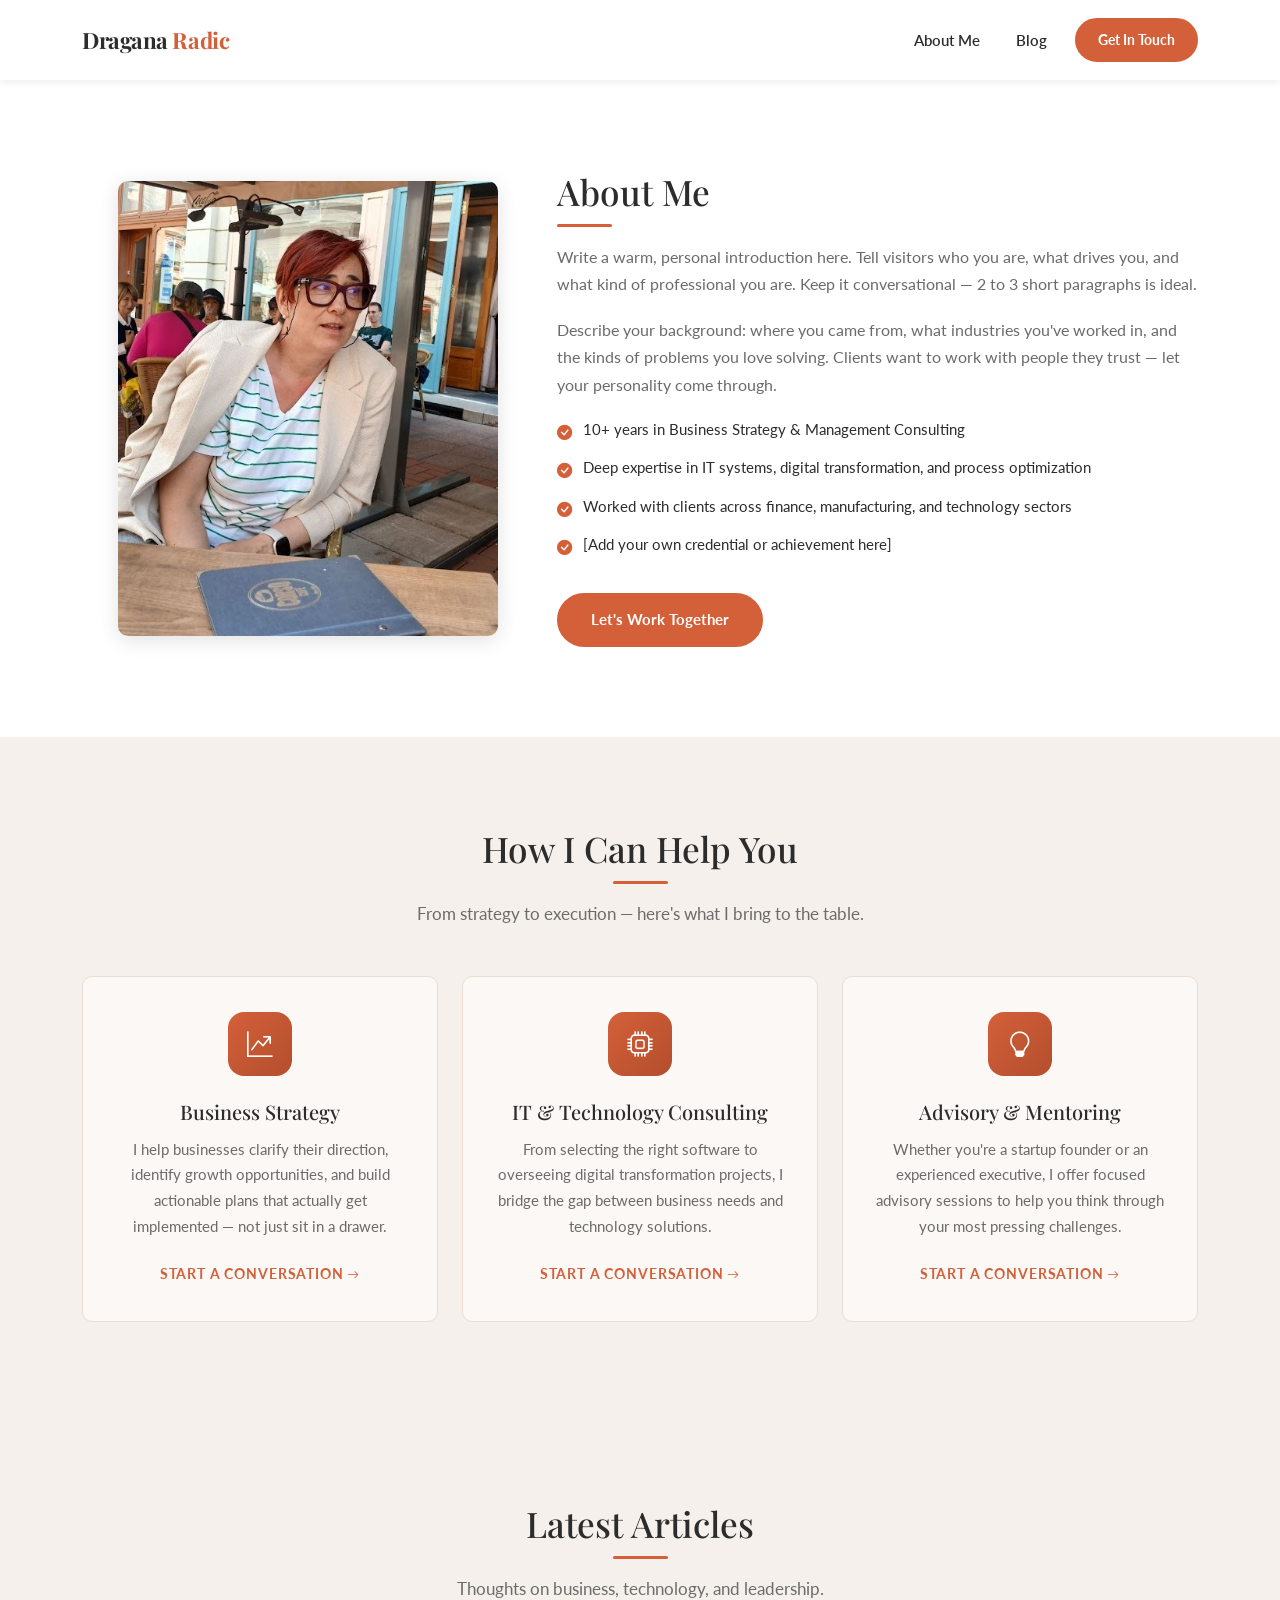
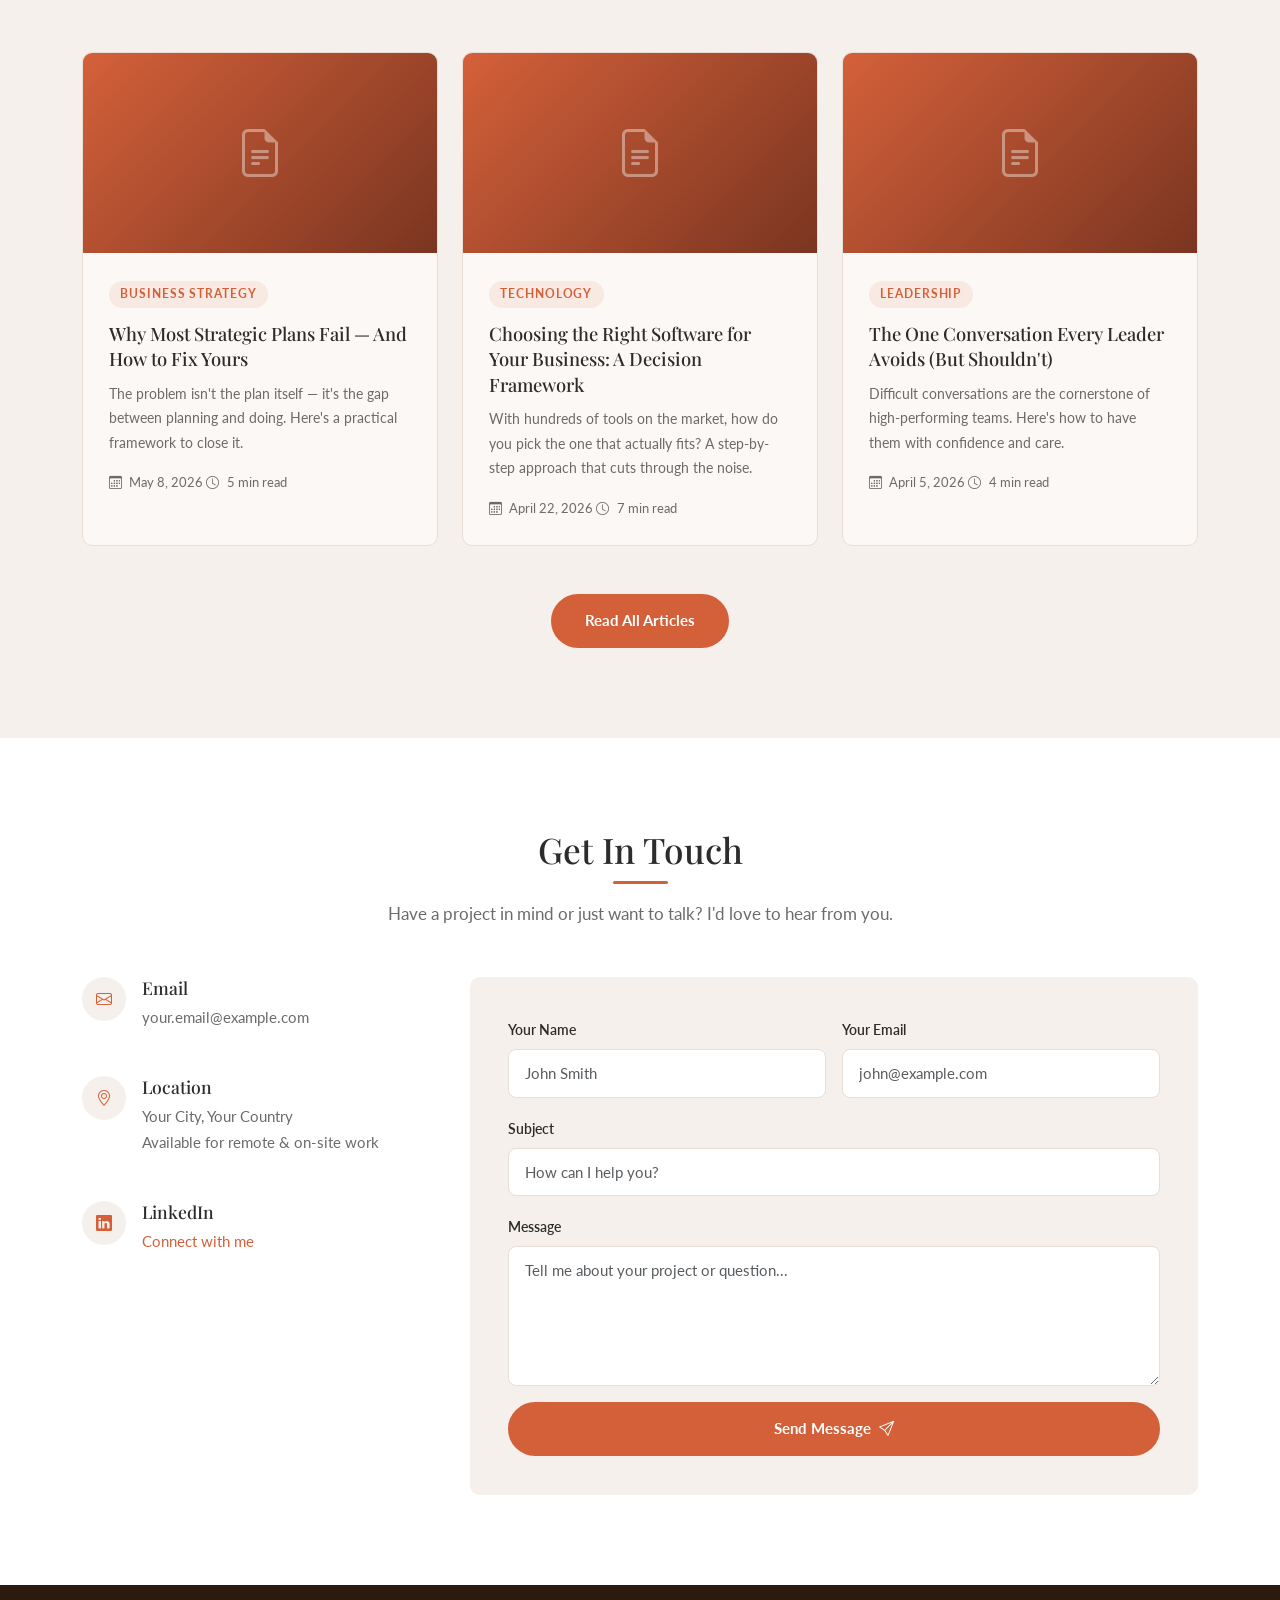
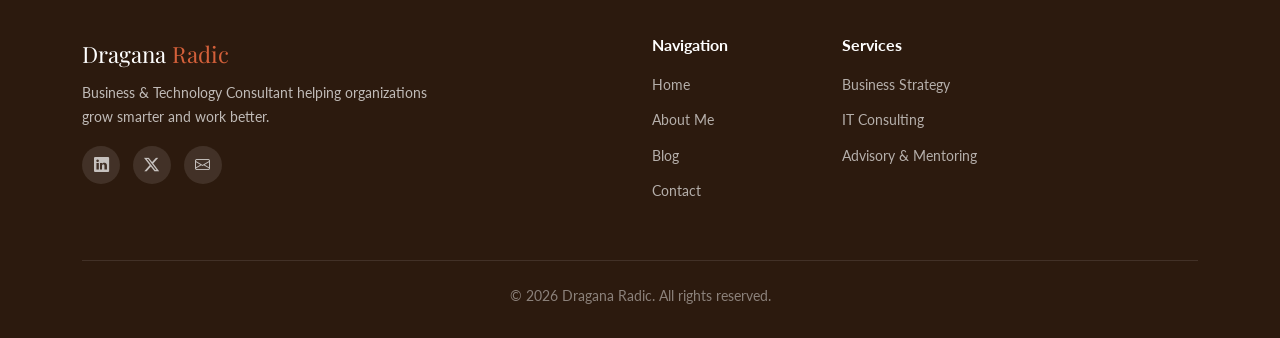
==== about.html @ 9fceb96d "Initial deploy - Website v1" ====
<!DOCTYPE html>
<html lang="en">
<head>
  <meta charset="UTF-8" />
  <meta name="viewport" content="width=device-width, initial-scale=1.0" />
  <title>About Me | Dragana Radic</title>
  <meta name="description" content="Learn about Dragana Radic — Business Strategy and IT Consulting expert helping organizations grow smarter and work better." />

  <!-- Google Fonts -->
  <link rel="preconnect" href="https://fonts.googleapis.com" />
  <link rel="preconnect" href="https://fonts.gstatic.com" crossorigin />
  <link href="https://fonts.googleapis.com/css2?family=Playfair+Display:wght@600;700&family=Lato:wght@400;700&display=swap" rel="stylesheet" />

  <!-- Bootstrap 5 -->
  <link href="https://cdn.jsdelivr.net/npm/bootstrap@5.3.3/dist/css/bootstrap.min.css" rel="stylesheet" />

  <!-- Bootstrap Icons -->
  <link href="https://cdn.jsdelivr.net/npm/bootstrap-icons@1.11.3/font/bootstrap-icons.min.css" rel="stylesheet" />

  <!-- Custom Styles -->
  <link rel="stylesheet" href="css/style.css" />
</head>
<body>

  <!-- ===================== NAVBAR ===================== -->
  <nav class="navbar navbar-expand-lg sticky-top">
    <div class="container">
      <a class="navbar-brand" href="index.html">Dragana<span> Radic</span></a>
      <button class="navbar-toggler" type="button" data-bs-toggle="collapse" data-bs-target="#mainNav" aria-label="Toggle navigation">
        <span class="navbar-toggler-icon"></span>
      </button>
      <div class="collapse navbar-collapse" id="mainNav">
        <ul class="navbar-nav ms-auto align-items-lg-center gap-lg-1">
          <li class="nav-item"><a class="nav-link active" href="about.html">About Me</a></li>
          <li class="nav-item"><a class="nav-link" href="blog.html">Blog</a></li>
          <li class="nav-item ms-lg-2">
            <a class="btn-primary btn-sm" href="#contact" style="padding: 0.5rem 1.3rem; border-radius:50px; font-weight:700; font-size:0.88rem;">Get In Touch</a>
          </li>
        </ul>
      </div>
    </div>
  </nav>

  <!-- ===================== ABOUT ===================== -->
  <section class="about section-padding" id="about">
    <div class="container">
      <div class="row align-items-center gy-5">
        <div class="col-lg-5 about-photo-wrap">
          <img src="images/dragana.jpg" alt="Dragana Radic" class="about-photo" />
        </div>
        <div class="col-lg-7 about-text">
          <h2 class="section-title">About Me</h2>
          <div class="section-divider"></div>
          <p>
            Write a warm, personal introduction here. Tell visitors who you are, what drives you, and what kind of professional you are. Keep it conversational — 2 to 3 short paragraphs is ideal.
          </p>
          <p>
            Describe your background: where you came from, what industries you've worked in, and the kinds of problems you love solving. Clients want to work with people they trust — let your personality come through.
          </p>
          <ul class="credentials-list">
            <li><i class="bi bi-check-circle-fill"></i> 10+ years in Business Strategy &amp; Management Consulting</li>
            <li><i class="bi bi-check-circle-fill"></i> Deep expertise in IT systems, digital transformation, and process optimization</li>
            <li><i class="bi bi-check-circle-fill"></i> Worked with clients across finance, manufacturing, and technology sectors</li>
            <li><i class="bi bi-check-circle-fill"></i> [Add your own credential or achievement here]</li>
          </ul>
          <a href="#contact" class="btn-primary mt-3">Let's Work Together</a>
        </div>
      </div>
    </div>
  </section>

  <!-- ===================== SERVICES ===================== -->
  <section class="services section-padding" id="services">
    <div class="container">
      <h2 class="section-title">How I Can Help You</h2>
      <div class="section-divider"></div>
      <p class="section-subtitle">From strategy to execution — here's what I bring to the table.</p>
      <div class="row g-4">

        <div class="col-md-4">
          <div class="service-card">
            <div class="service-icon">
              <i class="bi bi-graph-up-arrow"></i>
            </div>
            <h3>Business Strategy</h3>
            <p>
              I help businesses clarify their direction, identify growth opportunities, and build actionable plans that actually get implemented — not just sit in a drawer.
            </p>
            <a href="#contact" class="service-link">Start a conversation <i class="bi bi-arrow-right"></i></a>
          </div>
        </div>

        <div class="col-md-4">
          <div class="service-card">
            <div class="service-icon">
              <i class="bi bi-cpu"></i>
            </div>
            <h3>IT &amp; Technology Consulting</h3>
            <p>
              From selecting the right software to overseeing digital transformation projects, I bridge the gap between business needs and technology solutions.
            </p>
            <a href="#contact" class="service-link">Start a conversation <i class="bi bi-arrow-right"></i></a>
          </div>
        </div>

        <div class="col-md-4">
          <div class="service-card">
            <div class="service-icon">
              <i class="bi bi-lightbulb"></i>
            </div>
            <h3>Advisory &amp; Mentoring</h3>
            <p>
              Whether you're a startup founder or an experienced executive, I offer focused advisory sessions to help you think through your most pressing challenges.
            </p>
            <a href="#contact" class="service-link">Start a conversation <i class="bi bi-arrow-right"></i></a>
          </div>
        </div>

      </div>
    </div>
  </section>

  <!-- ===================== BLOG TEASER ===================== -->
  <section class="blog-teaser section-padding" id="blog-teaser">
    <div class="container">
      <h2 class="section-title">Latest Articles</h2>
      <div class="section-divider"></div>
      <p class="section-subtitle">Thoughts on business, technology, and leadership.</p>
      <div class="row g-4">

        <div class="col-md-4">
          <div class="blog-card">
            <div class="blog-card-img"><i class="bi bi-file-earmark-text"></i></div>
            <div class="blog-card-body">
              <span class="blog-tag">Business Strategy</span>
              <h3><a href="blog/post-template.html">Why Most Strategic Plans Fail — And How to Fix Yours</a></h3>
              <p>The problem isn't the plan itself — it's the gap between planning and doing. Here's a practical framework to close it.</p>
              <div class="blog-meta">
                <span><i class="bi bi-calendar3"></i> May 8, 2026</span>
                <span><i class="bi bi-clock"></i> 5 min read</span>
              </div>
            </div>
          </div>
        </div>

        <div class="col-md-4">
          <div class="blog-card">
            <div class="blog-card-img"><i class="bi bi-file-earmark-text"></i></div>
            <div class="blog-card-body">
              <span class="blog-tag">Technology</span>
              <h3><a href="blog/post-template.html">Choosing the Right Software for Your Business: A Decision Framework</a></h3>
              <p>With hundreds of tools on the market, how do you pick the one that actually fits? A step-by-step approach that cuts through the noise.</p>
              <div class="blog-meta">
                <span><i class="bi bi-calendar3"></i> April 22, 2026</span>
                <span><i class="bi bi-clock"></i> 7 min read</span>
              </div>
            </div>
          </div>
        </div>

        <div class="col-md-4">
          <div class="blog-card">
            <div class="blog-card-img"><i class="bi bi-file-earmark-text"></i></div>
            <div class="blog-card-body">
              <span class="blog-tag">Leadership</span>
              <h3><a href="blog/post-template.html">The One Conversation Every Leader Avoids (But Shouldn't)</a></h3>
              <p>Difficult conversations are the cornerstone of high-performing teams. Here's how to have them with confidence and care.</p>
              <div class="blog-meta">
                <span><i class="bi bi-calendar3"></i> April 5, 2026</span>
                <span><i class="bi bi-clock"></i> 4 min read</span>
              </div>
            </div>
          </div>
        </div>

      </div>
      <div class="text-center mt-5">
        <a href="blog.html" class="btn-primary">Read All Articles</a>
      </div>
    </div>
  </section>

  <!-- ===================== CONTACT ===================== -->
  <section class="contact section-padding" id="contact">
    <div class="container">
      <h2 class="section-title">Get In Touch</h2>
      <div class="section-divider"></div>
      <p class="section-subtitle">Have a project in mind or just want to talk? I'd love to hear from you.</p>
      <div class="row g-5">

        <div class="col-lg-4">
          <div class="contact-info">
            <div class="contact-info-item">
              <div class="icon-wrap"><i class="bi bi-envelope"></i></div>
              <div>
                <h4>Email</h4>
                <!-- Replace with your email address -->
                <p>your.email@example.com</p>
              </div>
            </div>
            <div class="contact-info-item">
              <div class="icon-wrap"><i class="bi bi-geo-alt"></i></div>
              <div>
                <h4>Location</h4>
                <p>Your City, Your Country<br />Available for remote &amp; on-site work</p>
              </div>
            </div>
            <div class="contact-info-item">
              <div class="icon-wrap"><i class="bi bi-linkedin"></i></div>
              <div>
                <h4>LinkedIn</h4>
                <!-- Replace # with your LinkedIn profile URL -->
                <p><a href="#">Connect with me</a></p>
              </div>
            </div>
          </div>
        </div>

        <div class="col-lg-8">
          <div class="contact-form">
            <!--
              HOW TO MAKE THIS FORM WORK:
              1. Go to https://formspree.io and sign up for free
              2. Create a new form and copy your form ID (looks like: xabc1234)
              3. Replace "YOUR_FORMSPREE_ID" below with your actual ID
            -->
            <form action="https://formspree.io/f/YOUR_FORMSPREE_ID" method="POST" id="contactForm">
              <div class="row g-3">
                <div class="col-sm-6">
                  <label class="form-label" for="name">Your Name</label>
                  <input type="text" id="name" name="name" class="form-control" placeholder="John Smith" required />
                </div>
                <div class="col-sm-6">
                  <label class="form-label" for="email">Your Email</label>
                  <input type="email" id="email" name="email" class="form-control" placeholder="john@example.com" required />
                </div>
                <div class="col-12">
                  <label class="form-label" for="subject">Subject</label>
                  <input type="text" id="subject" name="subject" class="form-control" placeholder="How can I help you?" />
                </div>
                <div class="col-12">
                  <label class="form-label" for="message">Message</label>
                  <textarea id="message" name="message" class="form-control" rows="5" placeholder="Tell me about your project or question..." required></textarea>
                </div>
                <div class="col-12">
                  <button type="submit" class="btn-primary w-100">Send Message &nbsp;<i class="bi bi-send"></i></button>
                </div>
              </div>
            </form>
            <div class="form-success" id="formSuccess">
              <i class="bi bi-check-circle-fill me-2"></i> Thank you! Your message has been sent. I'll be in touch soon.
            </div>
          </div>
        </div>

      </div>
    </div>
  </section>

  <!-- ===================== FOOTER ===================== -->
  <footer class="footer">
    <div class="container">
      <div class="row g-4">
        <div class="col-lg-4">
          <div class="footer-brand">Dragana<span> Radic</span></div>
          <p class="mt-2">Business &amp; Technology Consultant helping organizations grow smarter and work better.</p>
          <div class="footer-social">
            <!-- Replace # with your actual social media URLs -->
            <a href="#" aria-label="LinkedIn"><i class="bi bi-linkedin"></i></a>
            <a href="#" aria-label="Twitter / X"><i class="bi bi-twitter-x"></i></a>
            <a href="#" aria-label="Email"><i class="bi bi-envelope"></i></a>
          </div>
        </div>
        <div class="col-6 col-lg-2 offset-lg-2">
          <h6 class="text-white fw-bold mb-3">Navigation</h6>
          <ul class="footer-links">
            <li><a href="index.html">Home</a></li>
            <li><a href="about.html">About Me</a></li>
            <li><a href="blog.html">Blog</a></li>
            <li><a href="#contact">Contact</a></li>
          </ul>
        </div>
        <div class="col-6 col-lg-3">
          <h6 class="text-white fw-bold mb-3">Services</h6>
          <ul class="footer-links">
            <li><a href="#services">Business Strategy</a></li>
            <li><a href="#services">IT Consulting</a></li>
            <li><a href="#services">Advisory &amp; Mentoring</a></li>
          </ul>
        </div>
      </div>
      <div class="footer-bottom">
        &copy; <span id="year"></span> Dragana Radic. All rights reserved.
      </div>
    </div>
  </footer>

  <!-- Bootstrap 5 JS -->
  <script src="https://cdn.jsdelivr.net/npm/bootstrap@5.3.3/dist/js/bootstrap.bundle.min.js"></script>
  <!-- Custom JS -->
  <script src="js/main.js"></script>
</body>
</html>
---- css/style.css ----
/* =========================================================
   CSS Custom Properties (Color & Typography Tokens)
   ========================================================= */
:root {
  --color-primary:    #D4603A;   /* warm terracotta */
  --color-primary-dark: #B34E2C;
  --color-bg:         #F5F0EB;   /* warm off-white */
  --color-card-bg:    #FBF8F5;
  --color-text:       #2C2C2C;
  --color-text-muted: #6B6B6B;
  --color-border:     #E8DED5;
  --color-white:      #FFFFFF;
  --font-heading:     'Playfair Display', Georgia, serif;
  --font-body:        'Lato', 'Helvetica Neue', sans-serif;
  --shadow-sm:        0 2px 8px rgba(0,0,0,0.08);
  --shadow-md:        0 4px 20px rgba(0,0,0,0.12);
  --radius:           10px;
  --transition:       0.25s ease;
}

/* =========================================================
   Reset & Base
   ========================================================= */
*, *::before, *::after { box-sizing: border-box; margin: 0; padding: 0; }

html { scroll-behavior: smooth; font-size: 16px; }

body {
  font-family: var(--font-body);
  background-color: var(--color-bg);
  color: var(--color-text);
  line-height: 1.7;
}

img { max-width: 100%; height: auto; display: block; }

a { color: var(--color-primary); text-decoration: none; transition: color var(--transition); }
a:hover { color: var(--color-primary-dark); }

h1, h2, h3, h4 {
  font-family: var(--font-heading);
  line-height: 1.25;
  color: var(--color-text);
}

/* =========================================================
   Utility Classes
   ========================================================= */
.section-padding { padding: 90px 0; }
.section-title {
  font-size: 2.2rem;
  margin-bottom: 0.4rem;
  text-align: center;
}
.section-subtitle {
  text-align: center;
  color: var(--color-text-muted);
  font-size: 1.05rem;
  margin-bottom: 3rem;
}
.section-divider {
  width: 55px;
  height: 3px;
  background: var(--color-primary);
  margin: 0.6rem auto 1rem;
  border-radius: 2px;
}
.btn-primary {
  display: inline-block;
  background: var(--color-primary);
  color: var(--color-white);
  padding: 0.75rem 2rem;
  border-radius: 50px;
  font-weight: 700;
  font-family: var(--font-body);
  font-size: 0.95rem;
  border: 2px solid var(--color-primary);
  cursor: pointer;
  transition: background var(--transition), color var(--transition), transform var(--transition);
}
.btn-primary:hover {
  background: var(--color-primary-dark);
  border-color: var(--color-primary-dark);
  color: var(--color-white);
  transform: translateY(-2px);
}
.btn-outline {
  display: inline-block;
  background: transparent;
  color: var(--color-white);
  padding: 0.75rem 2rem;
  border-radius: 50px;
  font-weight: 700;
  font-family: var(--font-body);
  font-size: 0.95rem;
  border: 2px solid var(--color-white);
  cursor: pointer;
  transition: background var(--transition), color var(--transition), transform var(--transition);
}
.btn-outline:hover {
  background: var(--color-white);
  color: var(--color-primary);
  transform: translateY(-2px);
}

/* =========================================================
   Navbar
   ========================================================= */
.navbar {
  background: var(--color-white) !important;
  box-shadow: var(--shadow-sm);
  padding: 1rem 0;
}
.navbar-brand {
  font-family: var(--font-heading);
  font-size: 1.4rem;
  font-weight: 700;
  color: var(--color-text) !important;
  letter-spacing: -0.02em;
}
.navbar-brand span { color: var(--color-primary); }
.nav-link {
  font-weight: 600;
  font-size: 0.92rem;
  color: var(--color-text) !important;
  padding: 0.4rem 1rem !important;
  transition: color var(--transition);
}
.nav-link:hover, .nav-link.active { color: var(--color-primary) !important; }
.navbar-toggler { border: none; outline: none; box-shadow: none !important; }
.navbar-toggler-icon {
  background-image: url("data:image/svg+xml,%3csvg xmlns='http://www.w3.org/2000/svg' viewBox='0 0 30 30'%3e%3cpath stroke='%23D4603A' stroke-linecap='round' stroke-miterlimit='10' stroke-width='2' d='M4 7h22M4 15h22M4 23h22'/%3e%3c/svg%3e");
}

/* =========================================================
   Hero Section
   ========================================================= */
.hero {
  background: linear-gradient(135deg, #3D2314 0%, #7A3520 50%, #D4603A 100%);
  color: var(--color-white);
  padding: 130px 0 100px;
  position: relative;
  overflow: hidden;
}
.hero::before {
  content: '';
  position: absolute;
  inset: 0;
  background: url("data:image/svg+xml,%3Csvg width='60' height='60' viewBox='0 0 60 60' xmlns='http://www.w3.org/2000/svg'%3E%3Cg fill='none' fill-rule='evenodd'%3E%3Cg fill='%23ffffff' fill-opacity='0.03'%3E%3Cpath d='M36 34v-4h-2v4h-4v2h4v4h2v-4h4v-2h-4zm0-30V0h-2v4h-4v2h4v4h2V6h4V4h-4zM6 34v-4H4v4H0v2h4v4h2v-4h4v-2H6zM6 4V0H4v4H0v2h4v4h2V6h4V4H6z'/%3E%3C/g%3E%3C/g%3E%3C/svg%3E");
}
.hero-content { position: relative; z-index: 1; }
.hero-eyebrow {
  display: inline-block;
  background: rgba(255,255,255,0.15);
  color: rgba(255,255,255,0.9);
  font-size: 0.82rem;
  font-weight: 700;
  letter-spacing: 0.12em;
  text-transform: uppercase;
  padding: 0.35rem 1rem;
  border-radius: 50px;
  margin-bottom: 1.2rem;
}
.hero h1 {
  font-size: clamp(2.4rem, 5vw, 3.8rem);
  color: var(--color-white);
  margin-bottom: 1rem;
}
.hero-tagline {
  font-size: 1.2rem;
  color: rgba(255,255,255,0.85);
  max-width: 520px;
  margin-bottom: 2.2rem;
}
.hero-actions { display: flex; gap: 1rem; flex-wrap: wrap; }
.hero-photo-wrap {
  display: flex;
  justify-content: center;
  align-items: center;
}
.hero-photo {
  width: 300px;
  height: 300px;
  border-radius: 50%;
  object-fit: cover;
  border: 5px solid rgba(255,255,255,0.3);
  box-shadow: var(--shadow-md);
}
.hero-photo-placeholder {
  width: 300px;
  height: 300px;
  border-radius: 50%;
  background: rgba(255,255,255,0.15);
  border: 3px dashed rgba(255,255,255,0.4);
  display: flex;
  flex-direction: column;
  align-items: center;
  justify-content: center;
  color: rgba(255,255,255,0.7);
  font-size: 0.9rem;
  text-align: center;
  gap: 0.5rem;
}
.hero-photo-placeholder i { font-size: 3rem; opacity: 0.6; }

/* =========================================================
   About Section
   ========================================================= */
.about { background: var(--color-white); }
.about-photo-wrap { display: flex; justify-content: center; }
.about-photo {
  width: 100%;
  max-width: 380px;
  border-radius: var(--radius);
  box-shadow: var(--shadow-md);
  object-fit: cover;
}
.about-photo-placeholder {
  width: 100%;
  max-width: 380px;
  height: 420px;
  border-radius: var(--radius);
  background: var(--color-bg);
  border: 2px dashed var(--color-border);
  display: flex;
  flex-direction: column;
  align-items: center;
  justify-content: center;
  color: var(--color-text-muted);
  font-size: 0.9rem;
  text-align: center;
  gap: 0.5rem;
}
.about-photo-placeholder i { font-size: 3rem; opacity: 0.4; }
.about-text h2 { text-align: left; }
.about-text .section-divider { margin: 0.6rem 0 1rem; }
.about-text p { color: var(--color-text-muted); margin-bottom: 1.2rem; }
.credentials-list { list-style: none; padding: 0; margin-top: 1rem; }
.credentials-list li {
  display: flex;
  align-items: flex-start;
  gap: 0.7rem;
  margin-bottom: 0.6rem;
  font-size: 0.95rem;
}
.credentials-list li i { color: var(--color-primary); margin-top: 3px; flex-shrink: 0; }

/* =========================================================
   Services Section
   ========================================================= */
.services { background: var(--color-bg); }
.service-card {
  background: var(--color-card-bg);
  border: 1px solid var(--color-border);
  border-radius: var(--radius);
  padding: 2.2rem 1.8rem;
  height: 100%;
  transition: box-shadow var(--transition), transform var(--transition);
  text-align: center;
}
.service-card:hover {
  box-shadow: var(--shadow-md);
  transform: translateY(-4px);
}
.service-icon {
  width: 64px;
  height: 64px;
  background: linear-gradient(135deg, var(--color-primary), var(--color-primary-dark));
  border-radius: 16px;
  display: flex;
  align-items: center;
  justify-content: center;
  margin: 0 auto 1.4rem;
}
.service-icon i { color: var(--color-white); font-size: 1.6rem; }
.service-card h3 { font-size: 1.25rem; margin-bottom: 0.8rem; }
.service-card p { color: var(--color-text-muted); font-size: 0.95rem; margin-bottom: 1.2rem; }
.service-link {
  font-weight: 700;
  font-size: 0.88rem;
  color: var(--color-primary);
  text-transform: uppercase;
  letter-spacing: 0.06em;
}
.service-link i { font-size: 0.75rem; transition: transform var(--transition); }
.service-link:hover i { transform: translateX(4px); }

/* =========================================================
   Contact Section
   ========================================================= */
.contact { background: var(--color-white); }
.contact-info h4 { font-size: 1.1rem; margin-bottom: 0.4rem; }
.contact-info p { color: var(--color-text-muted); font-size: 0.95rem; }
.contact-info-item {
  display: flex;
  align-items: flex-start;
  gap: 1rem;
  margin-bottom: 1.8rem;
}
.contact-info-item .icon-wrap {
  width: 44px;
  height: 44px;
  background: var(--color-bg);
  border-radius: 50%;
  display: flex;
  align-items: center;
  justify-content: center;
  flex-shrink: 0;
}
.contact-info-item .icon-wrap i { color: var(--color-primary); font-size: 1rem; }
.contact-form { background: var(--color-bg); border-radius: var(--radius); padding: 2.4rem; }
.form-label { font-weight: 600; font-size: 0.9rem; margin-bottom: 0.4rem; }
.form-control {
  border: 1.5px solid var(--color-border);
  border-radius: 8px;
  padding: 0.75rem 1rem;
  font-family: var(--font-body);
  font-size: 0.95rem;
  background: var(--color-white);
  transition: border-color var(--transition), box-shadow var(--transition);
}
.form-control:focus {
  border-color: var(--color-primary);
  box-shadow: 0 0 0 3px rgba(212,96,58,0.15);
  outline: none;
}
.form-success {
  display: none;
  background: #d4edda;
  color: #155724;
  border-radius: 8px;
  padding: 1rem 1.2rem;
  margin-top: 1rem;
  font-size: 0.95rem;
}

/* =========================================================
   Blog (index page teaser + blog.html)
   ========================================================= */
.blog-teaser { background: var(--color-bg); }
.blog-card {
  background: var(--color-card-bg);
  border: 1px solid var(--color-border);
  border-radius: var(--radius);
  overflow: hidden;
  height: 100%;
  transition: box-shadow var(--transition), transform var(--transition);
}
.blog-card:hover { box-shadow: var(--shadow-md); transform: translateY(-4px); }
.blog-card-img {
  height: 200px;
  background: linear-gradient(135deg, var(--color-primary), #7A3520);
  display: flex;
  align-items: center;
  justify-content: center;
  color: rgba(255,255,255,0.4);
  font-size: 3rem;
}
.blog-card-body { padding: 1.6rem; }
.blog-tag {
  display: inline-block;
  background: rgba(212,96,58,0.1);
  color: var(--color-primary);
  font-size: 0.75rem;
  font-weight: 700;
  letter-spacing: 0.08em;
  text-transform: uppercase;
  padding: 0.2rem 0.7rem;
  border-radius: 50px;
  margin-bottom: 0.8rem;
}
.blog-card-body h3 { font-size: 1.15rem; margin-bottom: 0.6rem; line-height: 1.4; }
.blog-card-body h3 a { color: var(--color-text); }
.blog-card-body h3 a:hover { color: var(--color-primary); }
.blog-card-body p { color: var(--color-text-muted); font-size: 0.9rem; margin-bottom: 1rem; }
.blog-meta { font-size: 0.82rem; color: var(--color-text-muted); }
.blog-meta i { margin-right: 0.3rem; }

/* Blog listing hero */
.blog-hero {
  background: linear-gradient(135deg, #3D2314 0%, #7A3520 100%);
  color: var(--color-white);
  padding: 80px 0 60px;
  text-align: center;
}
.blog-hero h1 { color: var(--color-white); font-size: 2.6rem; margin-bottom: 0.5rem; }
.blog-hero p { color: rgba(255,255,255,0.8); font-size: 1.05rem; }

/* Blog post page */
.post-hero {
  background: linear-gradient(135deg, #3D2314 0%, #7A3520 100%);
  color: var(--color-white);
  padding: 80px 0 60px;
}
.post-hero h1 { color: var(--color-white); font-size: clamp(1.8rem, 4vw, 2.8rem); margin-bottom: 1rem; }
.post-meta { color: rgba(255,255,255,0.75); font-size: 0.9rem; }
.post-meta span { margin-right: 1.2rem; }
.post-meta i { margin-right: 0.3rem; }
.post-body { max-width: 740px; margin: 0 auto; padding: 60px 20px; }
.post-body h2 { font-size: 1.7rem; margin: 2.5rem 0 1rem; }
.post-body h3 { font-size: 1.3rem; margin: 2rem 0 0.8rem; }
.post-body p { margin-bottom: 1.4rem; color: var(--color-text); line-height: 1.85; }
.post-body ul, .post-body ol { padding-left: 1.5rem; margin-bottom: 1.4rem; }
.post-body li { margin-bottom: 0.5rem; }
.post-body blockquote {
  border-left: 4px solid var(--color-primary);
  padding: 1rem 1.5rem;
  margin: 2rem 0;
  background: var(--color-bg);
  border-radius: 0 var(--radius) var(--radius) 0;
  font-style: italic;
  color: var(--color-text-muted);
}
.back-link {
  display: inline-flex;
  align-items: center;
  gap: 0.5rem;
  color: var(--color-primary);
  font-weight: 600;
  font-size: 0.9rem;
  margin-bottom: 2rem;
}
.back-link:hover { color: var(--color-primary-dark); }

/* =========================================================
   Footer
   ========================================================= */
.footer {
  background: #2C1A0E;
  color: rgba(255,255,255,0.7);
  padding: 50px 0 30px;
}
.footer-brand {
  font-family: var(--font-heading);
  font-size: 1.4rem;
  color: var(--color-white);
  margin-bottom: 0.5rem;
}
.footer-brand span { color: var(--color-primary); }
.footer-subtitle {
  font-family: var(--font-heading);
  font-size: 1rem;
  color: rgba(255,255,255,0.82);
  margin-bottom: 0.15rem;
}
.footer p { font-size: 0.9rem; }
.footer-links { list-style: none; padding: 0; }
.footer-links li { margin-bottom: 0.5rem; }
.footer-links a { color: rgba(255,255,255,0.65); font-size: 0.9rem; }
.footer-links a:hover { color: var(--color-primary); }
.footer-social { display: flex; gap: 0.8rem; margin-top: 1rem; }
.footer-social a {
  width: 38px;
  height: 38px;
  border-radius: 50%;
  background: rgba(255,255,255,0.1);
  display: flex;
  align-items: center;
  justify-content: center;
  color: rgba(255,255,255,0.7);
  font-size: 0.95rem;
  transition: background var(--transition), color var(--transition);
}
.footer-social a:hover { background: var(--color-primary); color: var(--color-white); }
.footer-bottom {
  border-top: 1px solid rgba(255,255,255,0.1);
  margin-top: 2.5rem;
  padding-top: 1.5rem;
  text-align: center;
  font-size: 0.85rem;
  color: rgba(255,255,255,0.45);
}

/* =========================================================
   Responsive Adjustments
   ========================================================= */
@media (max-width: 991px) {
  .hero { padding: 100px 0 70px; text-align: center; }
  .hero-tagline { margin-left: auto; margin-right: auto; }
  .hero-actions { justify-content: center; }
  .hero-photo-wrap { margin-top: 2.5rem; }
  .about-photo-wrap { margin-bottom: 2.5rem; }
  .about-text h2, .about-text .section-divider { text-align: center; margin-left: auto; margin-right: auto; }
}
@media (max-width: 576px) {
  .section-padding { padding: 60px 0; }
  .section-title { font-size: 1.8rem; }
  .hero h1 { font-size: 2rem; }
  .hero-photo, .hero-photo-placeholder { width: 220px; height: 220px; }
  .contact-form { padding: 1.5rem; }
}

/* =========================================================
   Buzz Game
   ========================================================= */
.buzz-game {
  min-height: 100vh;
  background: linear-gradient(150deg, #1E0F07 0%, #4A2012 45%, #8B4020 100%);
  display: flex;
  flex-direction: column;
  overflow: hidden;
  position: relative;
}

.buzz-welcome {
  text-align: center;
  padding: 3.5rem 1.5rem 0.8rem;
  position: relative;
  z-index: 2;
}

.buzz-greeting {
  font-family: var(--font-heading);
  font-size: clamp(1.6rem, 4vw, 2.4rem);
  color: var(--color-white);
  margin-bottom: 0.6rem;
}

.buzz-message {
  color: rgba(255,255,255,0.82);
  font-size: 1.02rem;
  margin-bottom: 0.3rem;
  line-height: 1.6;
}

.buzz-tagline {
  color: rgba(255,255,255,0.65);
  font-size: 1.1rem;
  letter-spacing: 0.04em;
  margin-bottom: 0.8rem;
}

.buzz-prompt {
  font-family: var(--font-heading);
  color: var(--color-primary);
  font-size: 1.15rem;
  margin-top: 1rem;
}

.buzz-prompt em { color: #E8845E; }

/* The floating space */
.buzz-arena {
  position: relative;
  flex: 1;
  min-height: 320px;
  overflow: hidden;
}

/* Individual floating bubbles */
.buzz-bubble {
  position: absolute;
  border-radius: 50%;
  display: flex;
  align-items: center;
  justify-content: center;
  text-align: center;
  padding: 0.8rem;
  cursor: pointer;
  user-select: none;
  border: 2px solid rgba(212, 96, 58, 0.5);
  background: rgba(212, 96, 58, 0.13);
  color: rgba(255,255,255,0.88);
  font-family: var(--font-body);
  font-weight: 700;
  line-height: 1.25;
  transition: border-color 0.22s, background 0.22s, box-shadow 0.22s, transform 0.18s;
}

.buzz-bubble:hover {
  border-color: #E8845E;
  background: rgba(212, 96, 58, 0.3);
  box-shadow: 0 0 24px rgba(212,96,58,0.5);
  transform: scale(1.1);
  z-index: 5;
}

.buzz-bubble.selected {
  border-color: #fff;
  background: rgba(212, 96, 58, 0.42);
  box-shadow: 0 0 30px rgba(212,96,58,0.7);
}

/* Bottom bar */
.buzz-bottom {
  position: relative;
  z-index: 2;
  text-align: center;
  padding: 1rem 1.5rem 2.5rem;
  background: linear-gradient(to top, rgba(30,15,7,0.9) 55%, transparent);
}

.buzz-add-label {
  color: rgba(255,255,255,0.6);
  font-size: 0.9rem;
  margin-bottom: 0.7rem;
}

.buzz-add-row {
  display: flex;
  justify-content: center;
  gap: 0.5rem;
  flex-wrap: wrap;
  margin-bottom: 1rem;
}

.buzz-input {
  background: rgba(255,255,255,0.08);
  border: 1.5px solid rgba(255,255,255,0.2);
  border-radius: 50px;
  padding: 0.6rem 1.3rem;
  color: var(--color-white);
  font-family: var(--font-body);
  font-size: 0.95rem;
  width: 260px;
  outline: none;
  transition: border-color 0.2s;
}
.buzz-input::placeholder { color: rgba(255,255,255,0.35); }
.buzz-input:focus { border-color: rgba(212,96,58,0.7); }

.buzz-add-btn {
  background: transparent;
  border: 1.5px solid rgba(212,96,58,0.65);
  color: #E8845E;
  border-radius: 50px;
  padding: 0.6rem 1.2rem;
  font-family: var(--font-body);
  font-weight: 700;
  font-size: 0.9rem;
  cursor: pointer;
  transition: background 0.2s, color 0.2s, border-color 0.2s;
}
.buzz-add-btn:hover {
  background: var(--color-primary);
  border-color: var(--color-primary);
  color: var(--color-white);
}

.buzz-learn-link {
  color: rgba(255,255,255,0.38);
  font-size: 0.88rem;
  transition: color 0.2s;
}
.buzz-learn-link:hover { color: rgba(255,255,255,0.78); }

/* Modal */
.buzz-modal-overlay {
  position: fixed;
  inset: 0;
  background: rgba(0,0,0,0.65);
  backdrop-filter: blur(6px);
  -webkit-backdrop-filter: blur(6px);
  z-index: 2000;
  display: flex;
  align-items: center;
  justify-content: center;
  padding: 1.5rem;
  opacity: 0;
  pointer-events: none;
  transition: opacity 0.28s ease;
}
.buzz-modal-overlay.visible {
  opacity: 1;
  pointer-events: all;
}

.buzz-modal {
  background: var(--color-card-bg);
  border-radius: 18px;
  padding: 2.4rem 2.4rem 2rem;
  max-width: 520px;
  width: 100%;
  box-shadow: 0 24px 70px rgba(0,0,0,0.45);
  transform: translateY(30px) scale(0.97);
  transition: transform 0.3s ease;
  position: relative;
}
.buzz-modal-overlay.visible .buzz-modal {
  transform: translateY(0) scale(1);
}

.buzz-modal-close {
  position: absolute;
  top: 1rem;
  right: 1.2rem;
  background: transparent;
  border: none;
  font-size: 1.5rem;
  line-height: 1;
  color: var(--color-text-muted);
  cursor: pointer;
  padding: 0.2rem 0.4rem;
  transition: color 0.2s;
}
.buzz-modal-close:hover { color: var(--color-text); }

.buzz-modal-chosen {
  display: inline-block;
  background: rgba(212,96,58,0.1);
  color: var(--color-primary);
  border-radius: 50px;
  padding: 0.3rem 1rem;
  font-weight: 700;
  font-size: 0.88rem;
  margin-bottom: 0.9rem;
}

.buzz-modal h3 {
  font-family: var(--font-heading);
  font-size: 1.4rem;
  color: var(--color-text);
  margin-bottom: 0.5rem;
}

.buzz-modal > p {
  color: var(--color-text-muted);
  font-size: 0.97rem;
  line-height: 1.65;
  margin-bottom: 1.2rem;
}

.buzz-modal textarea {
  display: block;
  width: 100%;
  border: 1.5px solid var(--color-border);
  border-radius: 10px;
  padding: 0.9rem 1rem;
  font-family: var(--font-body);
  font-size: 0.95rem;
  resize: vertical;
  min-height: 110px;
  color: var(--color-text);
  background: var(--color-white);
  outline: none;
  transition: border-color 0.2s, box-shadow 0.2s;
  margin-bottom: 1.3rem;
}
.buzz-modal textarea:focus {
  border-color: var(--color-primary);
  box-shadow: 0 0 0 3px rgba(212,96,58,0.12);
}

.buzz-modal-actions {
  display: flex;
  gap: 0.8rem;
  align-items: center;
  flex-wrap: wrap;
}

.buzz-modal-cancel {
  background: transparent;
  border: none;
  color: var(--color-text-muted);
  font-family: var(--font-body);
  font-size: 0.92rem;
  cursor: pointer;
  padding: 0.4rem 0.5rem;
  transition: color 0.2s;
}
.buzz-modal-cancel:hover { color: var(--color-text); }

@media (max-width: 576px) {
  .buzz-welcome { padding: 2.5rem 1rem 0.6rem; }
  .buzz-arena { min-height: 280px; }
  .buzz-input { width: 200px; }
  .buzz-modal { padding: 2rem 1.5rem 1.6rem; }
}
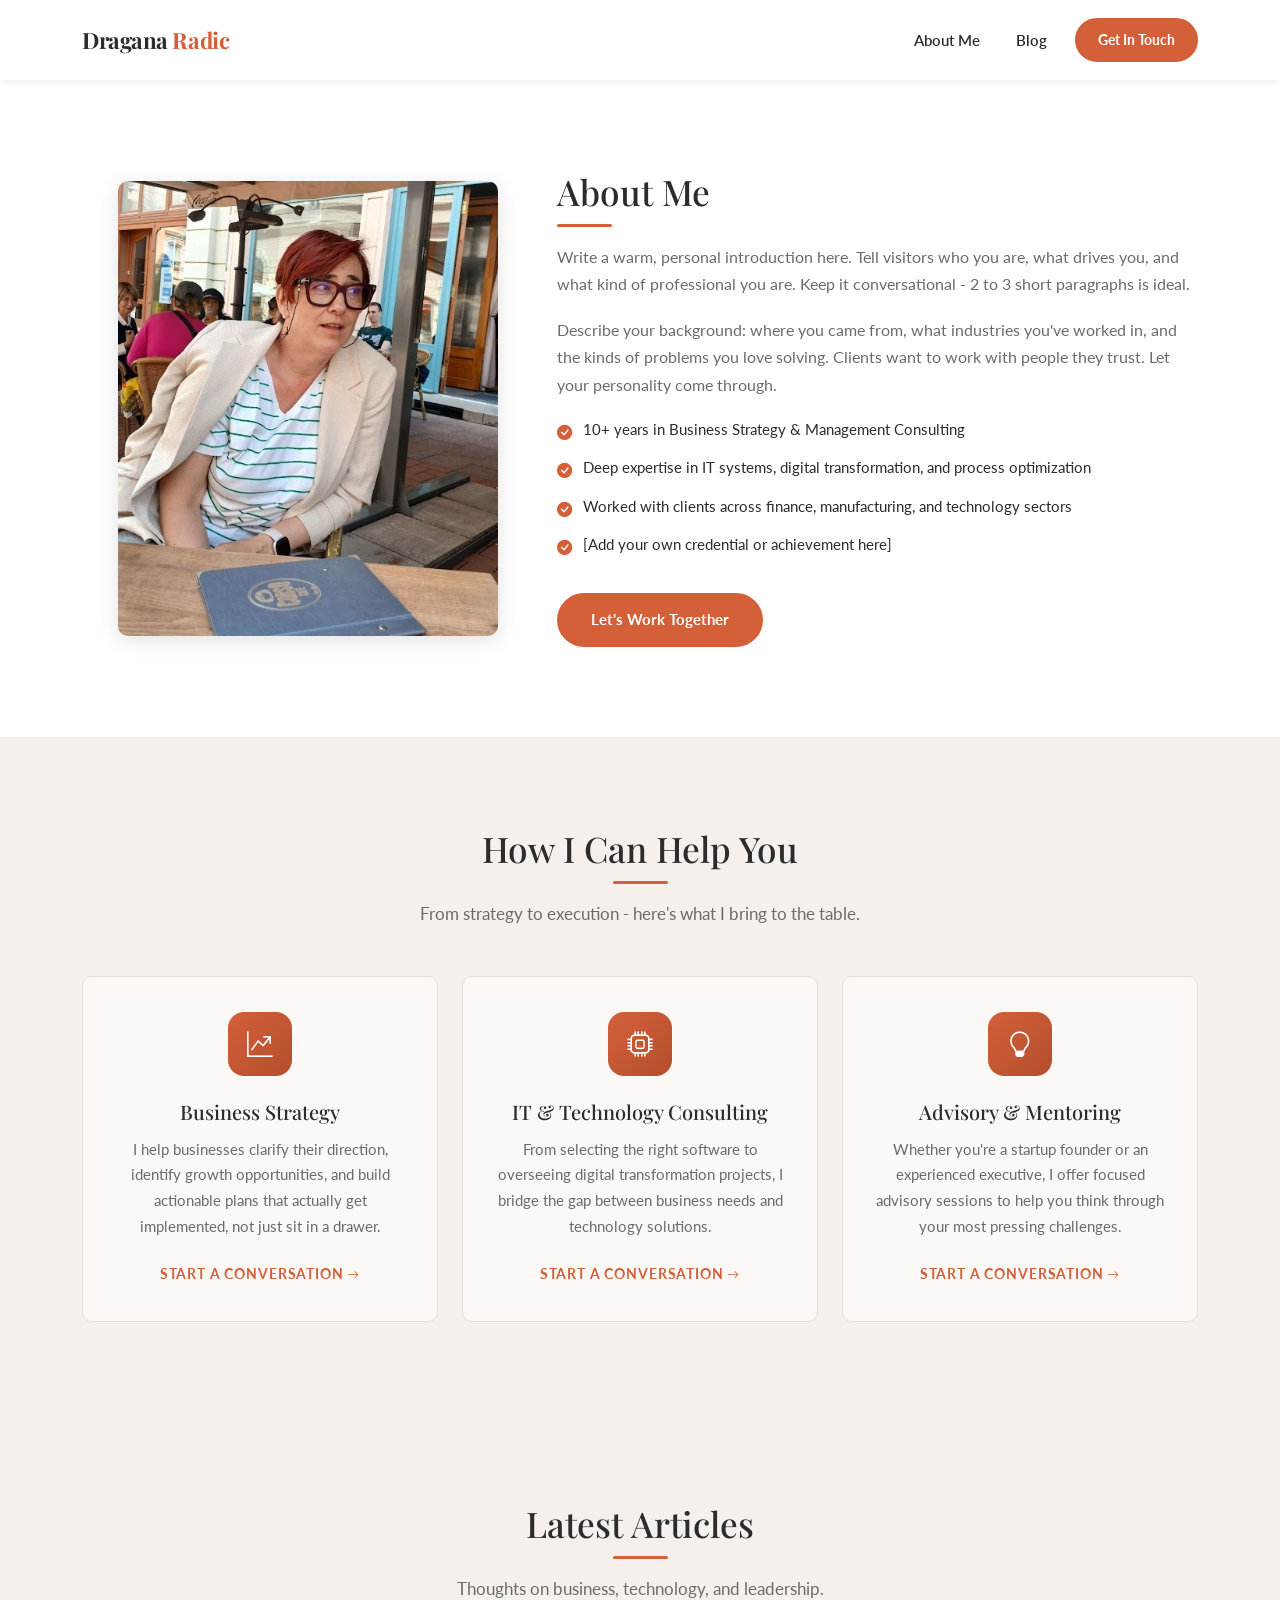
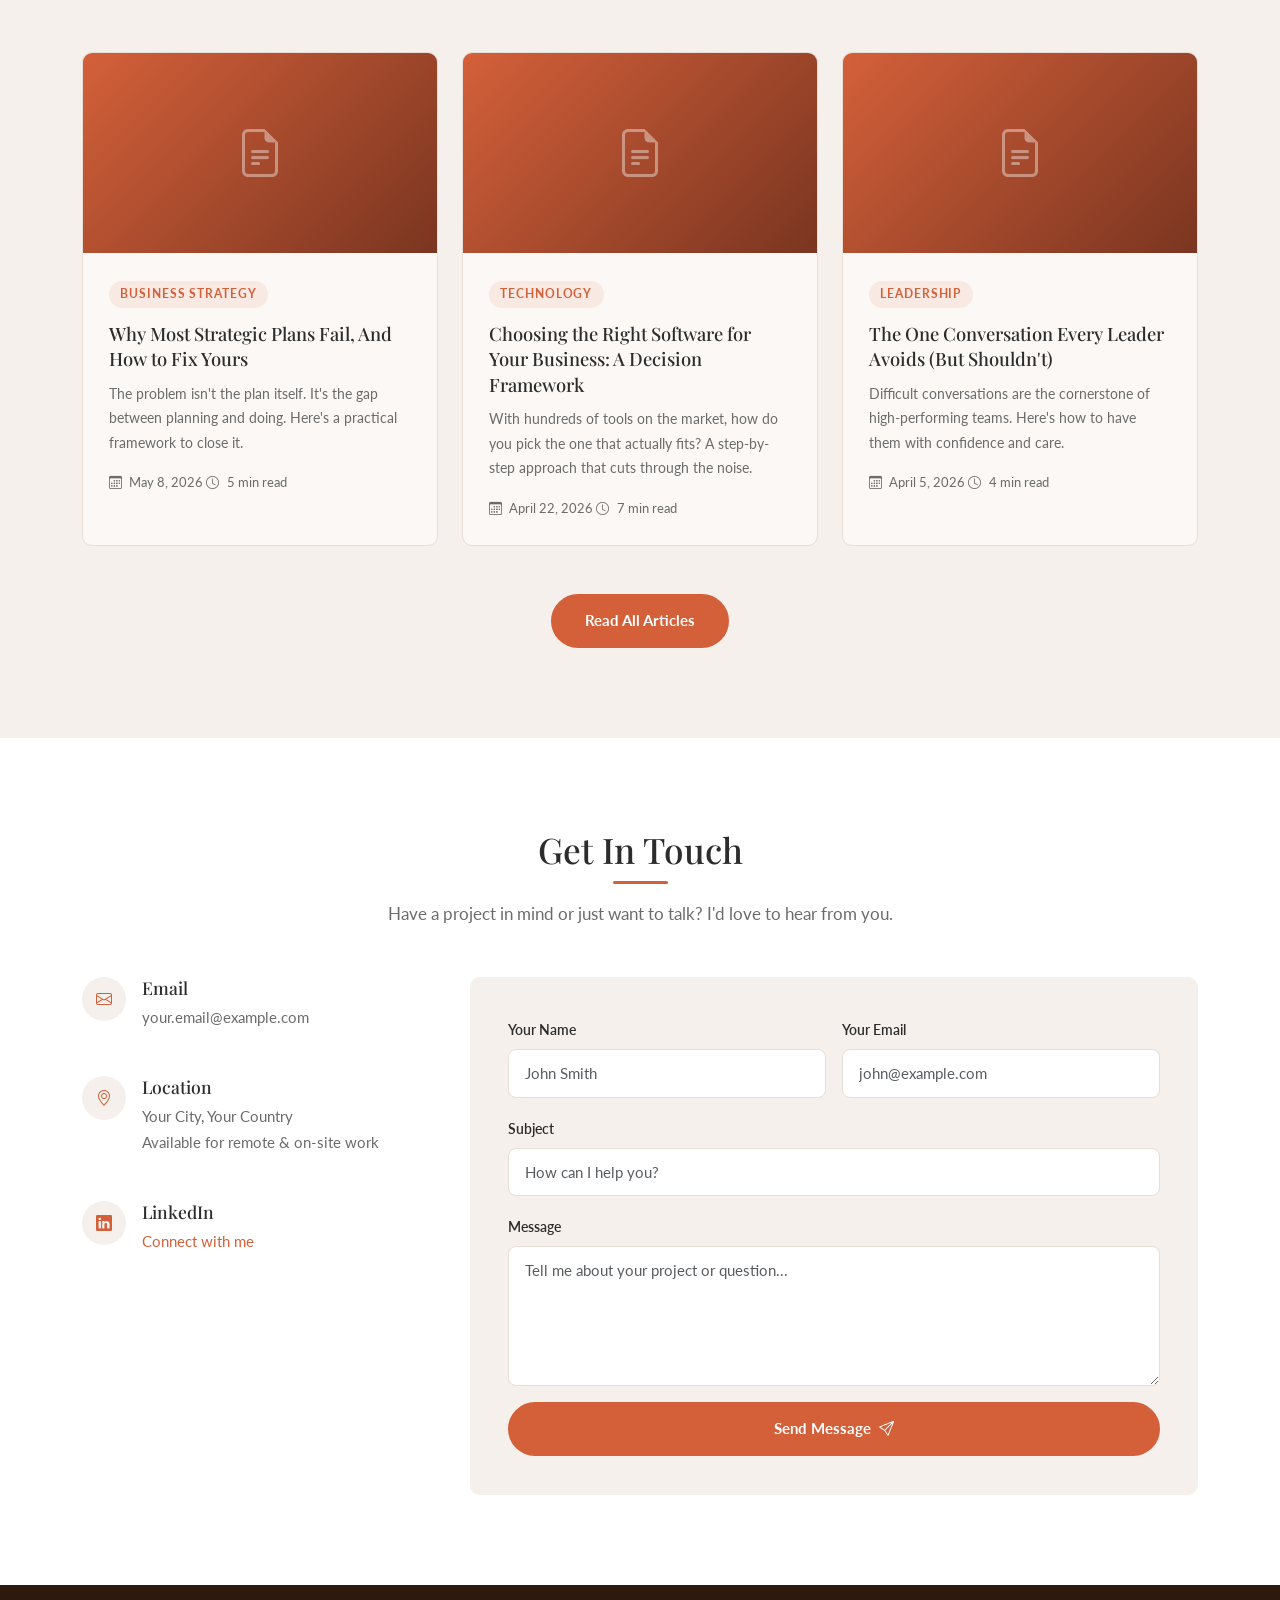
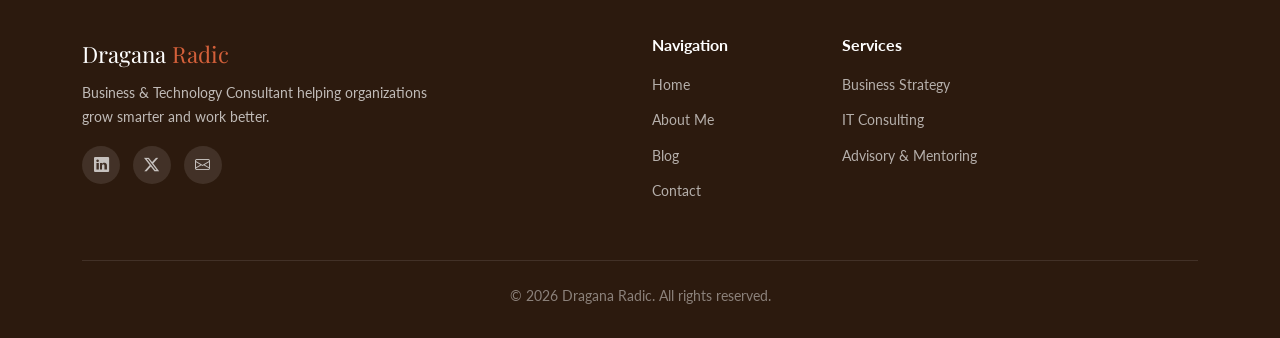
==== commit 4ae380b3: "Remove em dashes from all content" ====
--- a/about.html
+++ b/about.html
@@ -4,7 +4,7 @@
   <meta charset="UTF-8" />
   <meta name="viewport" content="width=device-width, initial-scale=1.0" />
   <title>About Me | Dragana Radic</title>
-  <meta name="description" content="Learn about Dragana Radic — Business Strategy and IT Consulting expert helping organizations grow smarter and work better." />
+  <meta name="description" content="Learn about Dragana Radic - Business Strategy and IT Consulting expert helping organizations grow smarter and work better." />
 
   <!-- Google Fonts -->
   <link rel="preconnect" href="https://fonts.googleapis.com" />
@@ -52,10 +52,10 @@
           <h2 class="section-title">About Me</h2>
           <div class="section-divider"></div>
           <p>
-            Write a warm, personal introduction here. Tell visitors who you are, what drives you, and what kind of professional you are. Keep it conversational — 2 to 3 short paragraphs is ideal.
+            Write a warm, personal introduction here. Tell visitors who you are, what drives you, and what kind of professional you are. Keep it conversational - 2 to 3 short paragraphs is ideal.
           </p>
           <p>
-            Describe your background: where you came from, what industries you've worked in, and the kinds of problems you love solving. Clients want to work with people they trust — let your personality come through.
+            Describe your background: where you came from, what industries you've worked in, and the kinds of problems you love solving. Clients want to work with people they trust. Let your personality come through.
           </p>
           <ul class="credentials-list">
             <li><i class="bi bi-check-circle-fill"></i> 10+ years in Business Strategy &amp; Management Consulting</li>
@@ -74,7 +74,7 @@
     <div class="container">
       <h2 class="section-title">How I Can Help You</h2>
       <div class="section-divider"></div>
-      <p class="section-subtitle">From strategy to execution — here's what I bring to the table.</p>
+      <p class="section-subtitle">From strategy to execution - here's what I bring to the table.</p>
       <div class="row g-4">
 
         <div class="col-md-4">
@@ -84,7 +84,7 @@
             </div>
             <h3>Business Strategy</h3>
             <p>
-              I help businesses clarify their direction, identify growth opportunities, and build actionable plans that actually get implemented — not just sit in a drawer.
+              I help businesses clarify their direction, identify growth opportunities, and build actionable plans that actually get implemented, not just sit in a drawer.
             </p>
             <a href="#contact" class="service-link">Start a conversation <i class="bi bi-arrow-right"></i></a>
           </div>
@@ -133,8 +133,8 @@
             <div class="blog-card-img"><i class="bi bi-file-earmark-text"></i></div>
             <div class="blog-card-body">
               <span class="blog-tag">Business Strategy</span>
-              <h3><a href="blog/post-template.html">Why Most Strategic Plans Fail — And How to Fix Yours</a></h3>
-              <p>The problem isn't the plan itself — it's the gap between planning and doing. Here's a practical framework to close it.</p>
+              <h3><a href="blog/post-template.html">Why Most Strategic Plans Fail, And How to Fix Yours</a></h3>
+              <p>The problem isn't the plan itself. It's the gap between planning and doing. Here's a practical framework to close it.</p>
               <div class="blog-meta">
                 <span><i class="bi bi-calendar3"></i> May 8, 2026</span>
                 <span><i class="bi bi-clock"></i> 5 min read</span>
